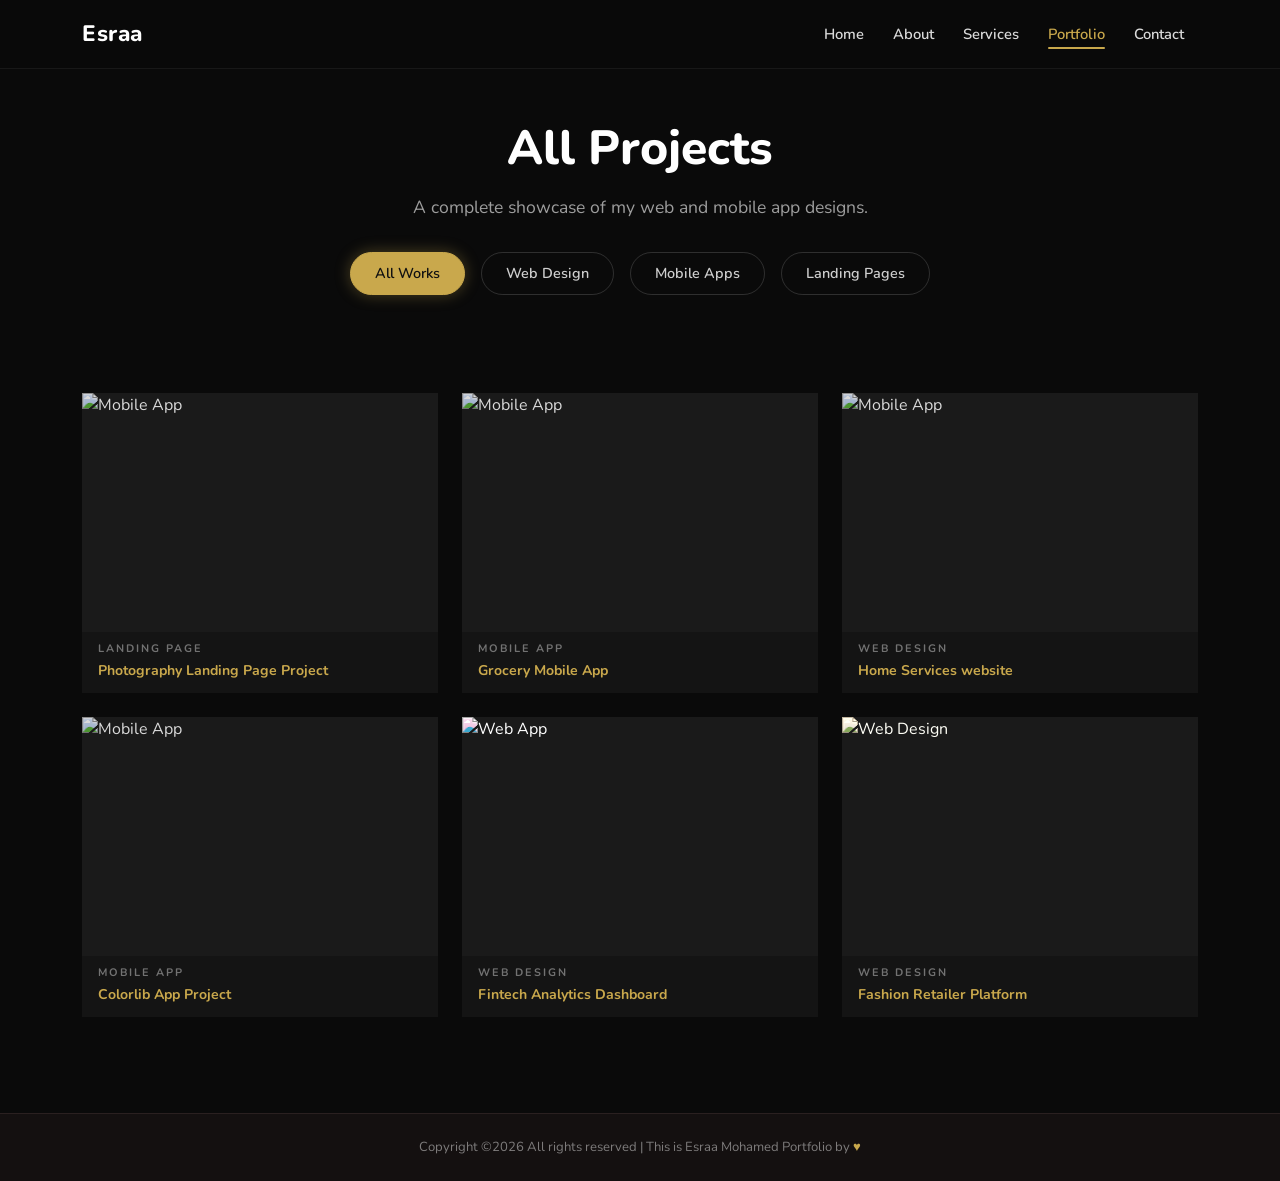
==== works.html @ efe623b6 "Add files via upload first portfolio copy" ====
<!DOCTYPE html>
<html lang="en">
<head>
  <meta charset="UTF-8" />
  <meta name="viewport" content="width=device-width, initial-scale=1.0"/>
  <meta name="description" content="Esraa Mohamed — UI/UX Designer portfolio showcasing web, mobile, and dashboard design projects."/>
  <title>All Works - Esraa Mohamed</title>

  <!-- Bootstrap 5 -->
  <link href="https://cdn.jsdelivr.net/npm/bootstrap@5.3.3/dist/css/bootstrap.min.css" rel="stylesheet"/>

  <!-- Google Fonts -->
  <link href="https://fonts.googleapis.com/css2?family=Nunito:wght@400;700;800&display=swap" rel="stylesheet"/>

  <!-- Custom CSS -->
  <link rel="stylesheet" href="style.css"/>
<body class="works-page-body">

<!-- ═══════════════════════════════════════════
     NAVBAR
════════════════════════════════════════════ -->
<nav class="navbar navbar-expand-lg scrolled" id="mainNav">
  <div class="container">
    <a class="navbar-brand" href="index.html">Esraa</a>
    <button class="navbar-toggler border-0 shadow-none" type="button"
            data-bs-toggle="collapse" data-bs-target="#navMenu">
      <span class="navbar-toggler-icon" style="filter:invert(1)"></span>
    </button>
    <div class="collapse navbar-collapse" id="navMenu">
      <ul class="navbar-nav ms-auto align-items-center">
        <li class="nav-item"><a class="nav-link" href="index.html#home">Home</a></li>
        <li class="nav-item"><a class="nav-link" href="index.html#about">About</a></li>
        <li class="nav-item"><a class="nav-link" href="index.html#services">Services</a></li>
        <li class="nav-item"><a class="nav-link active" href="works.html">Portfolio</a></li>
        <li class="nav-item"><a class="nav-link" href="index.html#contact">Contact</a></li>
      </ul>
    </div>
  </div>
</nav>

<!-- ═══════════════════════════════════════════
     ALL WORKS SECTION
════════════════════════════════════════════ -->
<section class="works-page" id="works-page">
  <div class="container">
    
    <div class="works-page__header reveal">
      <h1 class="works-page__title">All Projects</h1>
      <p class="works-page__subtitle">A complete showcase of my web and mobile app designs.</p>
      
      <!-- Category Filters -->
      <div class="works-filter">
        <button class="works-filter__btn active" data-filter="all">All Works</button>
        <button class="works-filter__btn" data-filter="web">Web Design</button>
        <button class="works-filter__btn" data-filter="app">Mobile Apps</button>
        <button class="works-filter__btn" data-filter="landing">Landing Pages</button>
      </div>

      <div class="section-divider">
        <div class="section-divider__line"></div>
      </div>
    </div>

    <!-- We use a standard CSS Grid (not template-areas) for easy filtering -->
    <div class="works-page__gallery">
      
      <div class="work-item reveal--scale delay-1" data-category="landing">
        <div class="work-item__img-wrap">
          <img src="images/gallery landing page 1.png" alt="Mobile App" class="work-item__img"/>
        </div>
        <div class="work-item__info"><span class="work-item__cat">Landing Page</span><a href="#" class="work-item__link">Photography Landing Page Project</a></div>
      </div>
      
      <div class="work-item reveal--scale delay-2" data-category="app">
        <div class="work-item__img-wrap">
          <img src="images/Frame 39.png" alt="Mobile App" class="work-item__img"/>
        </div>
        <div class="work-item__info"><span class="work-item__cat">Mobile App</span><a href="https://www.behance.net/gallery/244271855/Grocery-App" target="_blank" class="work-item__link">Grocery Mobile App</a></div>
      </div>
      
      <div class="work-item reveal--scale delay-3" data-category="web">
        <div class="work-item__img-wrap">
          <img src="images/Slide 16_9 - 7.png" alt="Mobile App" class="work-item__img"/>
        </div>
        <div class="work-item__info"><span class="work-item__cat">Web Design</span><a href="https://www.behance.net/gallery/244702533/HandyHome" target="_blank" class="work-item__link">Home Services website</a></div>
      </div>
      
      <div class="work-item reveal--scale delay-4" data-category="app">
        <div class="work-item__img-wrap">
          <img src="images/Frame 39.png" alt="Mobile App" class="work-item__img"/>
        </div>
        <div class="work-item__info"><span class="work-item__cat">Mobile App</span><a href="#" class="work-item__link">Colorlib App Project</a></div>
      </div>
      
      <!-- Additional Mock Items for Gallery -->
      <div class="work-item reveal--scale delay-1" data-category="web">
        <div class="work-item__img-wrap">
          <img src="images/gallery landing page 1.png" alt="Web App" class="work-item__img" style="filter: hue-rotate(90deg);"/>
        </div>
        <div class="work-item__info"><span class="work-item__cat">Web Design</span><a href="#" class="work-item__link">Fintech Analytics Dashboard</a></div>
      </div>
      
      <div class="work-item reveal--scale delay-2" data-category="web">
        <div class="work-item__img-wrap">
          <img src="images/Slide 16_9 - 7.png" alt="Web Design" class="work-item__img" style="filter: sepia(0.5);"/>
        </div>
        <div class="work-item__info"><span class="work-item__cat">Web Design</span><a href="#" class="work-item__link">Fashion Retailer Platform</a></div>
      </div>

    </div>
    
  </div>
</section>

<!-- FOOTER -->
<footer class="footer">
  <p class="footer__text">Copyright &copy;2026 All rights reserved | This is Esraa Mohamed Portfolio  by <a href="#" class="footer__link"></a> <span class="footer__heart">&#9829;</span></p>
</footer>

<!-- Bootstrap JS -->
<script src="https://cdn.jsdelivr.net/npm/bootstrap@5.3.3/dist/js/bootstrap.bundle.min.js"></script>

<!-- Custom JS -->
<script src="script.js"></script>

</body>
</html>
---- style.css ----
/* ─── CSS Variables ─────────────────────────────────────── */
:root {
  --nav-height: 68px;
  --gold: #c9a84c;
  --gold-light: #e8c46a;
  --gold-glow: rgba(201, 168, 76, .35);
  --dark-bg: #000;
  --card-bg: #1a1a1a;
  --card-border: #2a2a2a;
  --text-muted: rgba(255, 255, 255, .60);
  --text-soft: rgba(255, 255, 255, .80);
  --transition-smooth: .5s cubic-bezier(.25, .46, .45, .94);
}

/* ─── Reset & Base ──────────────────────────────────────── */
*, *::before, *::after {
  box-sizing: border-box;
  margin: 0;
  padding: 0;
}

html {
  scroll-behavior: smooth;
}

body {
  font-family: 'Nunito', sans-serif;
  background: #000;
  color: #fff;
  overflow-x: hidden;
}

/* ═══════════════════════════════════════════
   SCROLL REVEAL ANIMATION SYSTEM
════════════════════════════════════════════ */

/* Base reveal — hidden state */
.reveal {
  opacity: 0;
  transform: translateY(40px);
  transition: opacity .8s cubic-bezier(.25, .46, .45, .94),
              transform .8s cubic-bezier(.25, .46, .45, .94);
}

/* Variation: slide from left */
.reveal--left {
  opacity: 0;
  transform: translateX(-60px);
  transition: opacity .8s cubic-bezier(.25, .46, .45, .94),
              transform .8s cubic-bezier(.25, .46, .45, .94);
}

/* Variation: slide from right */
.reveal--right {
  opacity: 0;
  transform: translateX(60px);
  transition: opacity .8s cubic-bezier(.25, .46, .45, .94),
              transform .8s cubic-bezier(.25, .46, .45, .94);
}

/* Variation: scale up */
.reveal--scale {
  opacity: 0;
  transform: scale(.85);
  transition: opacity .7s cubic-bezier(.25, .46, .45, .94),
              transform .7s cubic-bezier(.25, .46, .45, .94);
}

/* Active state — visible */
.reveal.active {
  opacity: 1;
  transform: translateY(0);
}

.reveal--left.active,
.reveal--right.active {
  opacity: 1;
  transform: translateX(0);
}

.reveal--scale.active {
  opacity: 1;
  transform: scale(1);
}

/* Stagger delay utilities (for works section cards etc.) */
.delay-1 { transition-delay: .1s; }
.delay-2 { transition-delay: .25s; }
.delay-3 { transition-delay: .4s; }
.delay-4 { transition-delay: .55s; }
.delay-5 { transition-delay: .7s; }

/* ═══════════════════════════════════════════
   NAVBAR
════════════════════════════════════════════ */
.navbar {
  background: rgba(10, 10, 10, .85);
  backdrop-filter: blur(14px) saturate(1.4);
  -webkit-backdrop-filter: blur(14px) saturate(1.4);
  position: fixed;
  top: 0; left: 0; right: 0;
  z-index: 1000;
  padding: .75rem 0;
  border-bottom: 1px solid rgba(255,255,255,.06);
  transition: background .4s, box-shadow .4s;
}

.navbar.scrolled {
  background: rgba(10, 10, 10, .96);
  box-shadow: 0 4px 30px rgba(0, 0, 0, .5);
}
 
.navbar-brand {
  font-size: 1.4rem;
  font-weight: 800;
  color: #fff !important;
  letter-spacing: .5px;
  transition: color .3s;
}

.navbar-brand:hover {
  color: var(--gold) !important;
}
 
.navbar-nav .nav-link {
  color: rgba(255, 255, 255, .85) !important;
  font-size: .92rem;
  font-weight: 600;
  padding: 0 .9rem !important;
  position: relative;
  transition: color .3s;
}
 
/* Active underline */
.navbar-nav .nav-link.active::after {
  content: '';
  display: block;
  position: absolute;
  bottom: -4px;
  left: .9rem;
  right: .9rem;
  height: 2px;
  background: var(--gold);
  border-radius: 2px;
  animation: slideIn .3s ease;
}

@keyframes slideIn {
  from { transform: scaleX(0); }
  to   { transform: scaleX(1); }
}
 
.navbar-nav .nav-link:hover,
.navbar-nav .nav-link.active {
  color: var(--gold) !important;
}

/* ═══════════════════════════════════════════
   HERO SECTION
════════════════════════════════════════════ */
.hero {
  position: relative;
  width: 100%;
  height: 100vh;
  overflow: hidden;
  background: #111;
  display: flex;
  align-items: center;
  justify-content: center;
}

/* Floating particles canvas */
.hero__particles {
  position: absolute;
  inset: 0;
  width: 100%;
  height: 100%;
  z-index: 2;
  pointer-events: none;
}

/* الصورة — تغطي الهيرو كله والوجه مش مقصوص */
.hero__img {
  position: absolute;
  top: 0;
  left: 0;
  width: 100%;
  height: 120%; /* extra height for parallax travel */
  object-fit: cover;
  object-position: top center; /* ← الوجه يظهر كامل */
  z-index: 0;
  will-change: transform;
  transition: none; /* parallax is handled by JS, no CSS transition needed */
}

/* Dark overlay */
.hero__overlay {
  position: absolute;
  inset: 0;
  background: linear-gradient(
    to bottom,
    rgba(0, 0, 0, .75) 0%,
    rgba(0, 0, 0, .55) 40%,
    rgba(0, 0, 0, .9) 100%
  );
  z-index: 1;
}

/* ─── Hero Content ──────────────────────────────────────── */
.hero__content {
  position: relative;
  z-index: 2;
  text-align: center;
  padding: 0 1rem;
  animation: heroFadeUp 1.2s cubic-bezier(.25, .46, .45, .94) both;
}

.hero__title {
  font-size: clamp(2.4rem, 6vw, 4.2rem);
  font-weight: 800;
  letter-spacing: -.5px;
  line-height: 1.15;
  margin-bottom: .5rem;
  color: #fff;
  text-shadow: 0 2px 30px rgba(0,0,0,.5);
}

.hero__subtitle {
  font-size: clamp(1rem, 2.2vw, 1.3rem);
  font-weight: 600;
  color: var(--gold-light);
  letter-spacing: 1px;
}

/* Blinking cursor */
.cursor {
  display: inline-block;
  width: 2px;
  height: 1.15em;
  background: var(--gold);
  margin-left: 2px;
  vertical-align: text-bottom;
  animation: blink .7s step-end infinite;
}

/* Scroll indicator */
.hero__scroll-hint {
  position: absolute;
  bottom: 2.5rem;
  left: 50%;
  transform: translateX(-50%);
  z-index: 3;
  display: flex;
  flex-direction: column;
  align-items: center;
  gap: .5rem;
  animation: heroFadeUp 1.6s cubic-bezier(.25, .46, .45, .94) both;
}

.hero__scroll-hint span {
  font-size: .7rem;
  font-weight: 700;
  letter-spacing: 3px;
  text-transform: uppercase;
  color: rgba(255,255,255,.5);
}

.hero__scroll-mouse {
  width: 22px;
  height: 36px;
  border: 2px solid rgba(255,255,255,.4);
  border-radius: 12px;
  position: relative;
}

.hero__scroll-mouse::after {
  content: '';
  width: 3px;
  height: 8px;
  background: var(--gold);
  border-radius: 3px;
  position: absolute;
  top: 6px;
  left: 50%;
  transform: translateX(-50%);
  animation: scrollDot 1.8s ease-in-out infinite;
}

@keyframes scrollDot {
  0%   { opacity: 1; transform: translateX(-50%) translateY(0); }
  100% { opacity: 0; transform: translateX(-50%) translateY(14px); }
}

/* ═══════════════════════════════════════════
   ANIMATED SECTION DIVIDER
════════════════════════════════════════════ */
.section-divider {
  position: relative;
  height: 2px;
  background: #0a0a0a;
  overflow: hidden;
}

.section-divider__line {
  position: absolute;
  top: 0;
  left: -100%;
  width: 60%;
  height: 100%;
  background: linear-gradient(90deg, transparent, var(--gold), transparent);
  animation: dividerSweep 4s ease-in-out infinite;
}

@keyframes dividerSweep {
  0%   { left: -60%; }
  100% { left: 100%; }
}

/* ═══════════════════════════════════════════
   SECTION SPACING SYSTEM
════════════════════════════════════════════ */

/* ═══════════════════════════════════════════
   ABOUT SECTION
════════════════════════════════════════════ */
.about {
  display: flex;
  min-height: 100vh;
  background: #141414;
  border-top: 1px solid rgba(255,255,255,.04);
}
 
/* ─── Left col — image ─────────────────────── */
.about__img-col {
  width: 50%;
  position: relative;
  overflow: hidden;
}

/* Gold corner frame accent — top-left & bottom-right */
.about__img-col::before,
.about__img-col::after {
  content: '';
  position: absolute;
  width: 80px;
  height: 80px;
  border-color: var(--gold);
  border-style: solid;
  z-index: 3;
  opacity: .6;
  transition: opacity .5s, width .5s, height .5s;
  pointer-events: none;
}

.about__img-col::before {
  top: 24px;
  left: 24px;
  border-width: 2px 0 0 2px;
}

.about__img-col::after {
  bottom: 24px;
  right: 24px;
  border-width: 0 2px 2px 0;
}

.about__img-col:hover::before,
.about__img-col:hover::after {
  opacity: 1;
  width: 120px;
  height: 120px;
}

/* Vignette overlay */
.about__img-col .about__vignette {
  position: absolute;
  inset: 0;
  z-index: 2;
  pointer-events: none;
  background: radial-gradient(
    ellipse at center,
    transparent 50%,
    rgba(0, 0, 0, .55) 100%
  );
}

/* Gradient reveal overlay */
.about__img-col .about__gradient {
  position: absolute;
  inset: 0;
  z-index: 2;
  pointer-events: none;
  background: linear-gradient(
    160deg,
    rgba(201, 168, 76, .12) 0%,
    transparent 40%,
    transparent 60%,
    rgba(0, 0, 0, .4) 100%
  );
  opacity: 0;
  transition: opacity .6s ease;
}

.about__img-col:hover .about__gradient {
  opacity: 1;
}
 
.about__img {
  width: 100%;
  height: 100%;
  object-fit: cover;
  object-position: top center;
  display: block;
  filter: brightness(.55) contrast(1.05);
  transition: filter .7s ease, transform .7s cubic-bezier(.25, .46, .45, .94);
  will-change: transform;
}
 
.about__img-col:hover .about__img {
  filter: brightness(.7) contrast(1.1);
  transform: scale(1.05);
}
 
/* ─── Right col — content ──────────────────── */
.about__content-col {
  width: 50%;
  display: flex;
  flex-direction: column;
  justify-content: center;
  padding: 5rem 4rem;
  
}
 
/* ABOUT label */
.about__label {
  display: flex;
  align-items: center;
  gap: .8rem;
  margin-bottom: 2rem;
}
 
.about__line {
  display: inline-block;
  width: 2.5rem;
  height: 2px;
  background: var(--gold);
  box-shadow: 0 0 8px var(--gold-glow);
  animation: pulseGlow 2.5s ease-in-out infinite;
}

@keyframes pulseGlow {
  0%, 100% { box-shadow: 0 0 8px var(--gold-glow); width: 2.5rem; }
  50%      { box-shadow: 0 0 18px var(--gold); width: 3.5rem; }
}
 
.about__label-text {
  font-size: 1rem;
  font-weight: 700;
  letter-spacing: 4px;
  color: var(--gold);
  text-transform: uppercase;
}
 
/* Paragraph */
.about__text {
  font-size: 1rem;
  line-height: 1.85;
  color: var(--text-soft);
  margin-bottom: 3rem;
}
 
/* Download CV button */
.about__btn {
  display: inline-block;
  padding: 1.1rem 2.5rem;
  background: transparent;
  color: var(--gold);
  font-size: .8rem;
  font-weight: 700;
  letter-spacing: 4px;
  text-transform: uppercase;
  text-decoration: none;
  border: 1px solid var(--gold);
  transition: background .4s, color .4s, box-shadow .4s, transform .3s;
  align-self: flex-start;
  text-align: center;
}
 
.about__btn:hover {
  background: var(--gold);
  color: #111;
  box-shadow: 0 0 15px var(--gold-glow);
  transform: translateY(-2px);
}


/* ─── Animations ────────────────────────────────────────── */
@keyframes heroFadeUp {
  from { opacity: 0; transform: translateY(40px); }
  to   { opacity: 1; transform: translateY(0); }
}

@keyframes fadeUp {
  from { opacity: 0; transform: translateY(28px); }
  to   { opacity: 1; transform: translateY(0); }
}

@keyframes blink {
  0%, 100% { opacity: 1; }
  50%       { opacity: 0; }
}

/* Float animation for background shapes */
@keyframes float {
  0%, 100% { transform: translateY(0) rotate(0deg); }
  50%      { transform: translateY(-20px) rotate(3deg); }
}

/* ─── Responsive ────────────────────────────────────────── */
@media (max-width: 768px) {
  .about {
    flex-direction: column;
  }
  .about__img-col,
  .about__content-col {
    width: 100%;
  }
  .about__img-col {
    height: 55vw;
    min-height: 280px;
  }
  .about__content-col {
    padding: 3rem 1.5rem;
  }
}
@media (max-width: 576px) {
  .navbar-nav {
    flex-direction: row;
    flex-wrap: wrap;
    justify-content: center;
  }
  .navbar-nav .nav-link {
    padding: 0 .5rem !important;
    font-size: .8rem;
  }
}

/* ═══════════════════════════════════════════
   SERVICES SECTION
════════════════════════════════════════════ */
.services {
  padding: 7rem 0;
  background: #0a0a0a;
  border-top: 1px solid rgba(255,255,255,.04);
}
 
.services__title {
  font-size: clamp(2rem, 3vw, 2.2rem);
  font-weight: 800;
  color: #fff;
  margin-bottom: 3rem;
  padding-left: .5rem;
}
 
/* ─── Service Card ───────────────────────── */
.service-card {
  border: 1px solid var(--card-border);
  padding: 3rem 2rem;
  height: 100%;
  background: var(--card-bg);
  transition: border-color .4s, background .4s, box-shadow .4s, transform .4s;
  cursor: default;
  position: relative;
  overflow: hidden;
}

/* Subtle gradient shimmer on hover */
.service-card::before {
  content: '';
  position: absolute;
  top: 0; left: -100%;
  width: 200%;
  height: 100%;
  background: linear-gradient(
    90deg,
    transparent,
    rgba(201, 168, 76, .04),
    transparent
  );
  transition: left .6s ease;
}

.service-card:hover::before {
  left: 100%;
}
 
.service-card:hover {
  border-color: var(--gold);
  background: #1f1c16;
  box-shadow: 0 0 30px rgba(201, 168, 76, .1);
  transform: translateY(-4px);
}
 
.service-card__icon {
  width: 64px;
  height: 64px;
  color: rgba(255,255,255,.55);
  margin-bottom: 1.6rem;
  transition: color .4s, transform .4s;
}
 
.service-card:hover .service-card__icon {
  color: var(--gold);
  transform: scale(1.1);
}
 
.service-card__icon svg {
  width: 100%;
  height: 100%;
}
 
.service-card__title {
  font-size: 1.3rem;
  font-weight: 700;
  color: var(--gold);
  margin-bottom: .9rem;
  letter-spacing: .3px;
}
 
.service-card__text {
  font-size: 1rem;
  line-height: 1.75;
  color: var(--text-muted);
  margin: 0;
}

/* ═══════════════════════════════════════════
   WORKS / PORTFOLIO SECTION
════════════════════════════════════════════ */
.works {
  padding: 7rem 0;
  background: #000;
  border-top: 1px solid rgba(255,255,255,.04);
}
 
.works__title {
  font-size: clamp(1.6rem, 3vw, 2.2rem);
  font-weight: 800;
  color: #fff;
  margin-bottom: 2rem;
  padding-left: .5rem;
}
 
/* ─── Grid بـ areas صريحة ────────────────── */
.works__grid {
  display: grid;
  grid-template-columns: 1fr 1fr;
  grid-template-rows: 260px 260px;
  grid-template-areas:
    "big  top"
    "big  bot";
  gap: 4px;
}
 
.works__grid .work-item--large          { grid-area: big; }
.works__grid .work-item:nth-child(2)    { grid-area: top; }
.works__grid .work-item:nth-child(3)    { grid-area: bot; }
.works__grid .work-item:nth-child(4)    { display: none; } /* الرابع مخفي زي الأصل */
 
/* Item wrapper */
.work-item {
  display: flex;
  flex-direction: column;
  overflow: hidden;
  background: var(--card-bg);
  min-height: 0;
  position: relative;
  transition: box-shadow .5s;
}

.work-item:hover {
  box-shadow: 0 8px 40px rgba(201, 168, 76, .15);
}
 
/* img-wrap يملأ باقي المساحة */
.work-item__img-wrap {
  flex: 1;
  overflow: hidden;
  min-height: 0;
  position: relative;
}

/* Overlay on hover for works */
.work-item__img-wrap::after {
  content: '';
  position: absolute;
  inset: 0;
  background: linear-gradient(
    to top,
    rgba(0, 0, 0, .6) 0%,
    transparent 50%
  );
  opacity: 0;
  transition: opacity .5s ease;
  z-index: 1;
}

.work-item:hover .work-item__img-wrap::after {
  opacity: 1;
}
 
.work-item__img {
  width: 100%;
  height: 100%;
  object-fit: cover;
  display: block;
  transition: transform .6s cubic-bezier(.25, .46, .45, .94), filter .5s ease;
  filter: brightness(.85);
}
 
.work-item:hover .work-item__img {
  transform: scale(1.08);
  filter: brightness(.65);
}
 
/* Info تحت الصورة */
.work-item__info {
  padding: .55rem 1rem .75rem;
  background: #141414;
  flex-shrink: 0;
  display: flex;
  flex-direction: column;
  gap: .15rem;
}
 
.work-item__cat {
  font-size: .68rem;
  font-weight: 700;
  letter-spacing: 2px;
  color: rgba(255,255,255,.40);
  text-transform: uppercase;
}
 
.work-item__link {
  font-size: .88rem;
  font-weight: 700;
  color: var(--gold);
  text-decoration: none;
  transition: color .25s;
}
 
.work-item__link:hover {
  color: var(--gold-light);
  text-decoration: underline;
}
 
/* ─── More Works button ──────────────────── */
.works__btn-wrap {
  margin-top: 2rem;
  text-align: center;
}
 
.works__btn {
  display: inline-block;
  width: 100%;
  max-width: 400px;
  padding: 1rem 2rem;
  border: 1px solid var(--gold);
  color: var(--gold);
  font-size: .75rem;
  font-weight: 700;
  letter-spacing: 4px;
  text-transform: uppercase;
  text-decoration: none;
  text-align: center;
  background: transparent;
  transition: background .4s, color .4s, box-shadow .4s, transform .3s;
}
 
.works__btn:hover {
  background: var(--gold);
  color: #111;
  box-shadow: 0 0 15px var(--gold-glow);
  transform: translateY(-2px);
}
 
/* ─── Responsive ─────────────────────────── */
@media (max-width: 640px) {
  .works__grid {
    grid-template-columns: 1fr;
    grid-template-rows: 240px 200px 200px;
    grid-template-areas:
      "big"
      "top"
      "bot";
  }
  .work-item:nth-child(4) { display: none; }
}

/* ═══════════════════════════════════════════
   CTA / CONTACT SECTION
════════════════════════════════════════════ */
.cta {
  position: relative;
  background: #111;
  padding: 7rem 0 6rem;
  overflow: hidden;
  border-top: 1px solid rgba(255,255,255,.04);
}
 
/* الأشكال الهندسية في الخلفية */
.cta__shape {
  position: absolute;
  width: 300px;
  height: 300px;
  border-radius: 50%;
  background: radial-gradient(circle, rgba(201, 168, 76, .08), transparent 70%);
  animation: float 8s ease-in-out infinite;
  will-change: transform;
}

.cta__shape--left  { top: -80px; left: -80px; }
.cta__shape--right { bottom: -80px; right: -80px; animation-delay: 4s; }
 
/* Inner */
.cta__inner { position: relative; z-index: 1; }
 
/* Heading */
.cta__title {
  font-size: clamp(1.8rem, 4vw, 2.8rem);
  font-weight: 800;
  color: #fff;
  margin-bottom: 1.2rem;
  line-height: 1.3;
}
 
.cta__highlight { color: var(--gold); }
 
/* Paragraph */
.cta__text {
  font-size: .98rem;
  line-height: 1.8;
  color: var(--text-muted);
  max-width: 600px;
  margin-bottom: 3rem;
}
 
/* ─── Social Buttons ─────────────────────── */
.cta__socials {
  display: flex;
  flex-wrap: wrap;
  gap: 0;
}
 
.social-btn {
  display: flex;
  align-items: center;
  justify-content: space-between;
  min-width: 200px;
  flex: 1;
  padding: 1.1rem 1.4rem;
  border: 1px solid var(--gold);
  color: #fff;
  text-decoration: none;
  background: #201f1f;
  transition: border-color .4s, background .4s, box-shadow .4s, transform .3s;
  gap: 1rem;
}
 
.social-btn:hover {
  background: var(--gold);
  border-color: var(--gold);
  color: #111;
  box-shadow: 0 0 15px var(--gold-glow);
  transform: translateY(-2px);
}
 
.social-btn__name {
  font-size: .88rem;
  font-weight: 700;
  letter-spacing: .5px;
}
 
.social-btn__icon {
  width: 22px;
  height: 22px;
  color: var(--gold);
  flex-shrink: 0;
  transition: transform .3s, color .4s;
}

.social-btn:hover .social-btn__icon {
  color: #111;
  transform: scale(1.1);
}
 
.social-btn__icon svg {
  width: 100%;
  height: 100%;
}
 
/* ═══════════════════════════════════════════
   FOOTER
════════════════════════════════════════════ */
.footer {
  background: #141010;
  padding: 1.5rem 1rem;
  text-align: center;
  border-top: 1px solid #2a2020;
}
 
.footer__text {
  font-size: .82rem;
  color: rgba(255,255,255,.45);
  margin: 0;
}
 
.footer__heart { color: var(--gold); }
 
.footer__link {
  color: var(--gold);
  text-decoration: none;
  font-weight: 700;
}
 
.footer__link:hover { text-decoration: underline; }

/* ═══════════════════════════════════════════
   WORKS PAGE (All Projects Gallery)
════════════════════════════════════════════ */
.works-page-body {
  background: #0a0a0a;
}

.works-page {
  padding: 120px 0 6rem;
  min-height: calc(100vh - 60px);
}

.works-page__header {
  text-align: center;
  margin-bottom: 3rem;
}

.works-page__title {
  font-size: clamp(2.2rem, 4vw, 3rem);
  font-weight: 800;
  color: #fff;
  margin-bottom: 1rem;
}

.works-page__subtitle {
  font-size: 1.1rem;
  color: var(--text-muted);
  max-width: 600px;
  margin: 0 auto 2rem;
}

/* Category Filters */
.works-filter {
  display: flex;
  flex-wrap: wrap;
  justify-content: center;
  gap: 1rem;
  margin-bottom: 3rem;
}

.works-filter__btn {
  background: transparent;
  border: 1px solid rgba(255, 255, 255, 0.15);
  color: var(--text-soft);
  padding: 0.6rem 1.5rem;
  border-radius: 30px;
  font-size: 0.9rem;
  font-weight: 600;
  cursor: pointer;
  transition: all 0.3s ease;
}

.works-filter__btn:hover,
.works-filter__btn.active {
  background: var(--gold);
  border-color: var(--gold);
  color: #111;
  box-shadow: 0 0 15px var(--gold-glow);
}

/* Gallery Grid */
.works-page__gallery {
  display: grid;
  grid-template-columns: repeat(3, 1fr);
  gap: 1.5rem;
}

.works-page__gallery .work-item {
  height: 300px;
  transition: opacity 0.4s ease, transform 0.4s ease;
}

/* Hide items when filtering */
.work-item.hide {
  display: none;
}

@media (max-width: 992px) {
  .works-page__gallery {
    grid-template-columns: repeat(2, 1fr);
  }
}

@media (max-width: 640px) {
  .works-page__gallery {
    grid-template-columns: 1fr;
  }
  .works-page__gallery .work-item {
    height: 250px;
  }
}
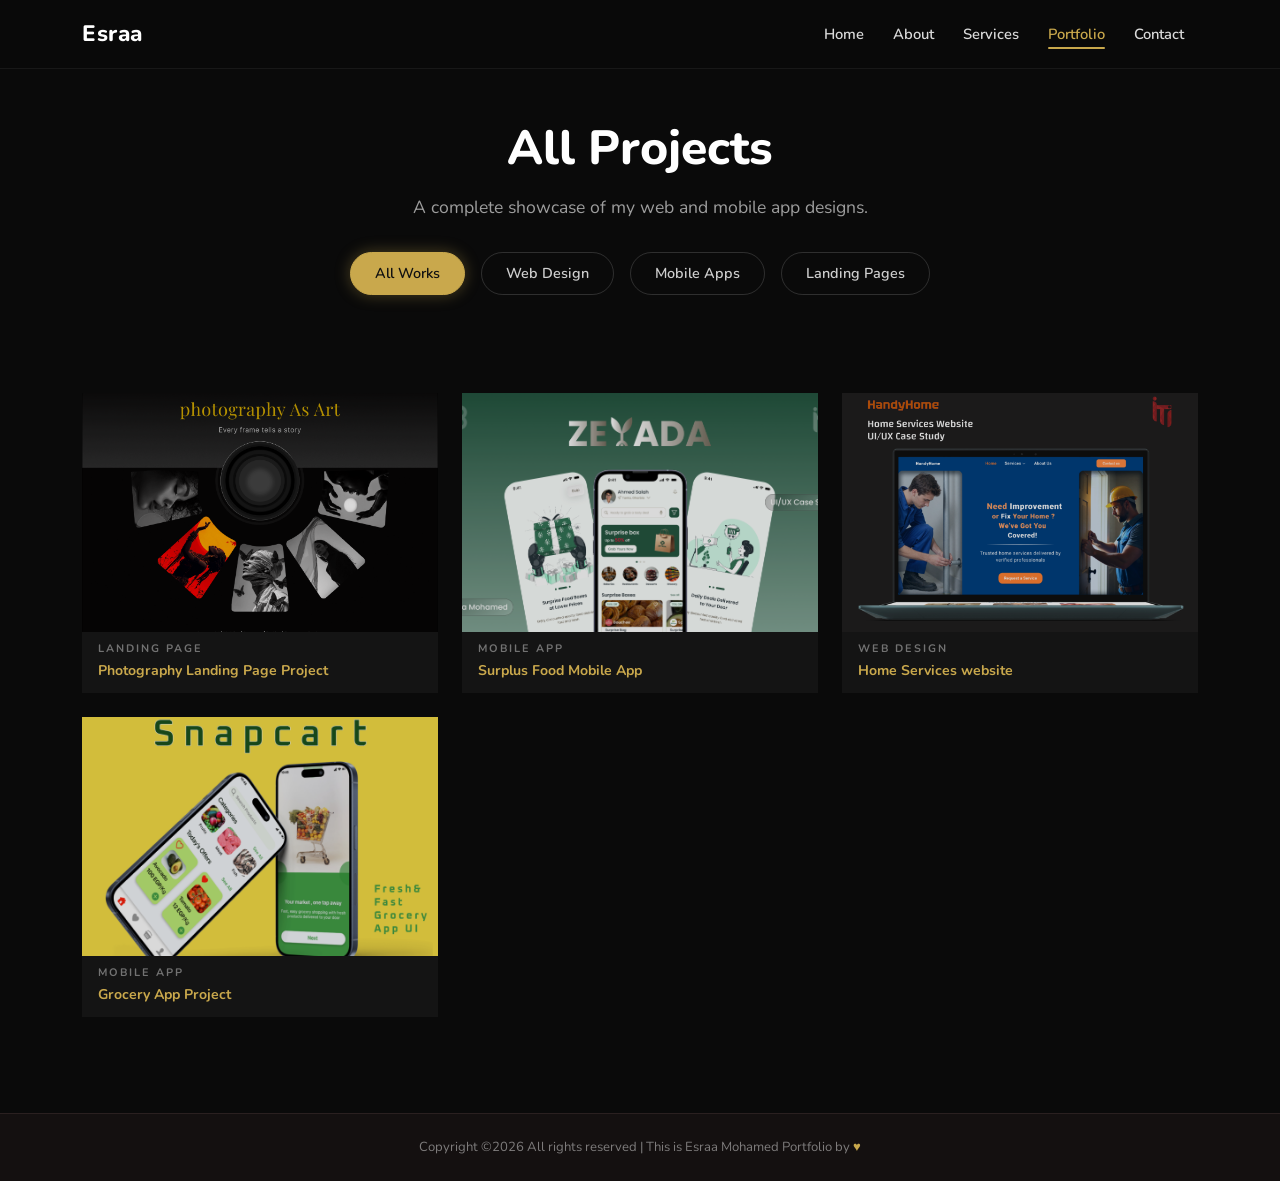
==== commit 21483776: "Add files via upload" ====
--- a/works.html
+++ b/works.html
@@ -66,21 +66,21 @@
       
       <div class="work-item reveal--scale delay-1" data-category="landing">
         <div class="work-item__img-wrap">
-          <img src="images/gallery landing page 1.png" alt="Mobile App" class="work-item__img"/>
+          <img src="images/gallery_landing_page 1.png" alt="Mobile App" class="work-item__img"/>
         </div>
         <div class="work-item__info"><span class="work-item__cat">Landing Page</span><a href="#" class="work-item__link">Photography Landing Page Project</a></div>
       </div>
       
       <div class="work-item reveal--scale delay-2" data-category="app">
         <div class="work-item__img-wrap">
-          <img src="images/Frame 39.png" alt="Mobile App" class="work-item__img"/>
+          <img src="images/zeyada.png" alt="Mobile App" class="work-item__img"/>
         </div>
-        <div class="work-item__info"><span class="work-item__cat">Mobile App</span><a href="https://www.behance.net/gallery/244271855/Grocery-App" target="_blank" class="work-item__link">Grocery Mobile App</a></div>
+        <div class="work-item__info"><span class="work-item__cat">Mobile App</span><a href="https://www.behance.net/gallery/244271855/Grocery-App" target="_blank" class="work-item__link">Surplus Food Mobile App</a></div>
       </div>
       
       <div class="work-item reveal--scale delay-3" data-category="web">
         <div class="work-item__img-wrap">
-          <img src="images/Slide 16_9 - 7.png" alt="Mobile App" class="work-item__img"/>
+          <img src="images/handy_home.png" alt="Mobile App" class="work-item__img"/>
         </div>
         <div class="work-item__info"><span class="work-item__cat">Web Design</span><a href="https://www.behance.net/gallery/244702533/HandyHome" target="_blank" class="work-item__link">Home Services website</a></div>
       </div>
@@ -89,24 +89,13 @@
         <div class="work-item__img-wrap">
           <img src="images/Frame 39.png" alt="Mobile App" class="work-item__img"/>
         </div>
-        <div class="work-item__info"><span class="work-item__cat">Mobile App</span><a href="#" class="work-item__link">Colorlib App Project</a></div>
+        <div class="work-item__info"><span class="work-item__cat">Mobile App</span><a href="#" class="work-item__link">Grocery App Project</a></div>
       </div>
       
       <!-- Additional Mock Items for Gallery -->
-      <div class="work-item reveal--scale delay-1" data-category="web">
-        <div class="work-item__img-wrap">
-          <img src="images/gallery landing page 1.png" alt="Web App" class="work-item__img" style="filter: hue-rotate(90deg);"/>
-        </div>
-        <div class="work-item__info"><span class="work-item__cat">Web Design</span><a href="#" class="work-item__link">Fintech Analytics Dashboard</a></div>
-      </div>
       
-      <div class="work-item reveal--scale delay-2" data-category="web">
-        <div class="work-item__img-wrap">
-          <img src="images/Slide 16_9 - 7.png" alt="Web Design" class="work-item__img" style="filter: sepia(0.5);"/>
-        </div>
-        <div class="work-item__info"><span class="work-item__cat">Web Design</span><a href="#" class="work-item__link">Fashion Retailer Platform</a></div>
-      </div>
-
+      
+      
     </div>
     
   </div>
